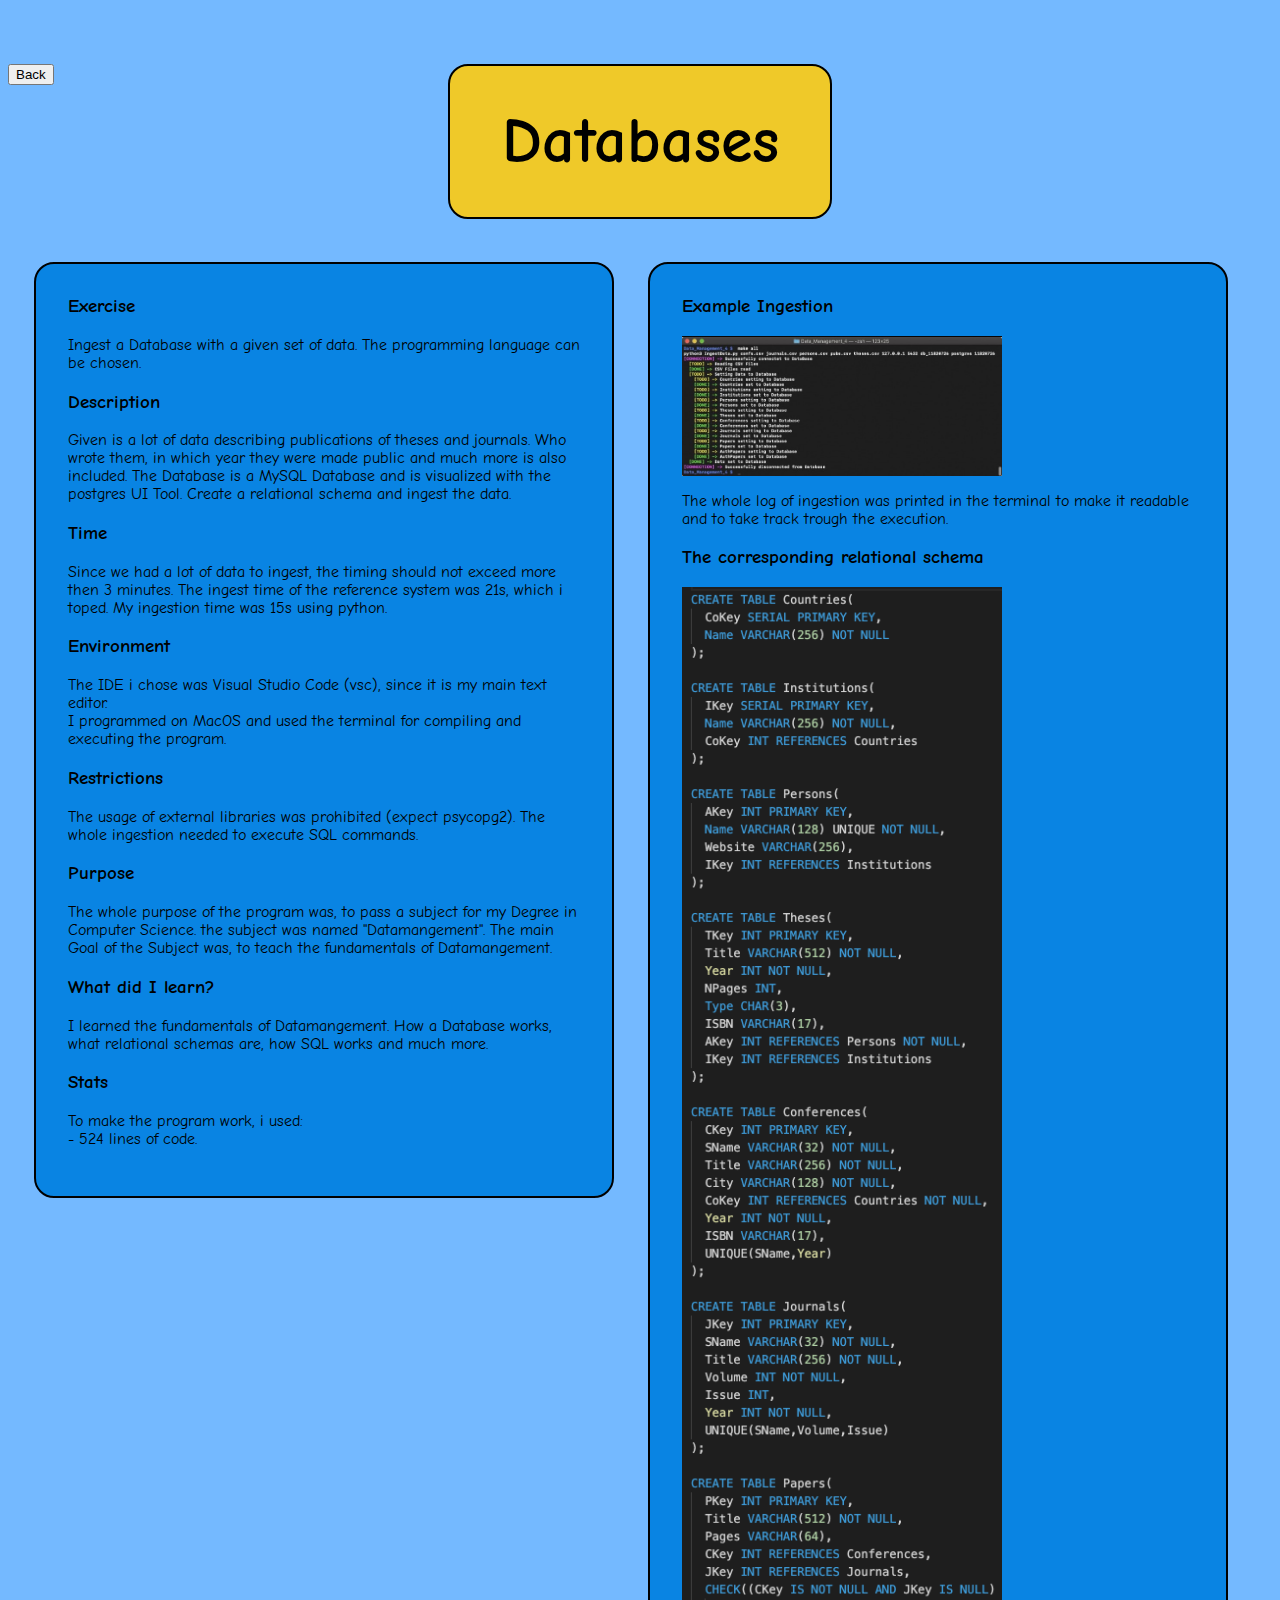
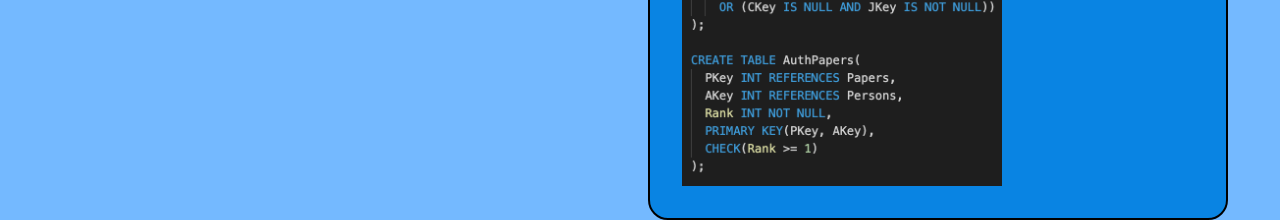
==== programming/db.html @ 651eb581 "data ingestion added" ====
<html>
    <head>
        <meta charset="UTF-8">
        <title>Portfolio</title>
        <link rel="stylesheet" href="style.css">  
        <link rel="stylesheet" href="../globalstyle.css">  
        <link href="https://fonts.googleapis.com/css2?family=Comic+Neue:wght@300&display=swap" rel="stylesheet">  
        <link href="https://fonts.googleapis.com/css2?family=Comic+Neue:wght@300;400&display=swap" rel="stylesheet">
    </head>
<body>
    <button class="backButton" onclick="location.href='../index.html';">Back</button>
    <h1 class="titleField">Databases</h1>
    <div class="fieldLeft">
        <h3>Exercise</h3> 
        <p>Ingest a Database with a given set of data. The programming language can be chosen.
        </p>
        <h3>Description</h3>
        <p>
            Given is a lot of data describing publications of theses and journals. Who wrote them, in which
            year they were made public and much more is also included. The Database is a MySQL Database and
            is visualized with the postgres UI Tool. Create a relational schema and ingest the data.
        </p>
        <h3>Time</h3>
        <p>
            Since we had a lot of data to ingest, the timing should not exceed more then 3 minutes. The
            ingest time of the reference system was 21s, which i toped. My ingestion time was 15s using python.
        </p>
        <h3>Environment</h3>
        <p>The IDE i chose was Visual Studio Code (vsc), since it is my main text editor.<br>
            I programmed on MacOS and used the terminal for compiling and executing the program. <br>
        </p>
        <h3>Restrictions</h3>
        <p>The usage of external libraries was prohibited (expect psycopg2). The whole ingestion
            needed to execute SQL commands.
        </p>
        <h3>Purpose</h3>
        <p>The whole purpose of the program was, to pass a subject for my Degree in Computer Science.
        the subject was named "Datamangement". The main Goal of the Subject was, to teach the fundamentals 
        of Datamangement. 
        </p>
        <h3>What did I learn?</h3>
        <p>I learned the fundamentals of Datamangement. How a Database works, what relational schemas are,
            how SQL works and much more.
        </p>
        <h3>Stats</h3>
        <p>To make the program work, i used: <br> - 524 lines of code.
    </div>
    <div class="fieldRight">
        <h3>Example Ingestion</h3>
            <img src="pics/db_1.jpeg" alt="db_1" style="width:25vw;">
        <p>The whole log of ingestion was printed in the terminal to make it readable and
            to take track trough the execution.</p>
        <h3>The corresponding relational schema</h3>
            <img src="pics/db_2.png" alt="db_2" style="width:25vw;">
            <img src="pics/db_3.png" alt="db_3" style="width:25vw;">
        
    </div>
</body>
---- programming/style.css ----
body {
    background-color: #74b9ff;
    font-family: 'Comic Neue', cursive;
    animation: transitionRotate 1s;
}

code {
    background-color: #eae9ed;
    border-radius: .125em;
    padding: .125em;
}

.titleField {
    color: black;
    background-color: #EFC929;
    border: solid black 2px;
    width: 30%;
    margin-top: 5vw;
    margin-left: auto;
    margin-right: auto;
    border-radius: 20px;
    text-align: center;
    padding-top: 3vw;
    padding-bottom: 3vw;
    font-size: 5vw;
}

.fieldLeft {
    position: absolute;
    color: black;
    /* background-color: #EFC929; */
    background-color: #0984e3;
    border: solid black 2px;
    width: 40%;
    margin-left: 2%;
    padding: 2.5%;
    padding-top: 1%;
    border-radius: 20px;

}

.fieldRight {
    position: absolute;
    color: black;
    background-color: #0984e3;
    border: solid black 2px;
    width: 40%;
    margin-left: 50%;
    padding: 2.5%;
    padding-top: 1%;
    border-radius: 20px;
}


@keyframes transitionRotate {
    from {
        opacity: 0;
        transform: rotate(-90deg);
        width: 0%;
    }
    to {
        opacity: 1;
        transform: rotate(0deg);
        width: 100%;
    }
}
---- globalstyle.css ----
.backButton {
    position: absolute;
}
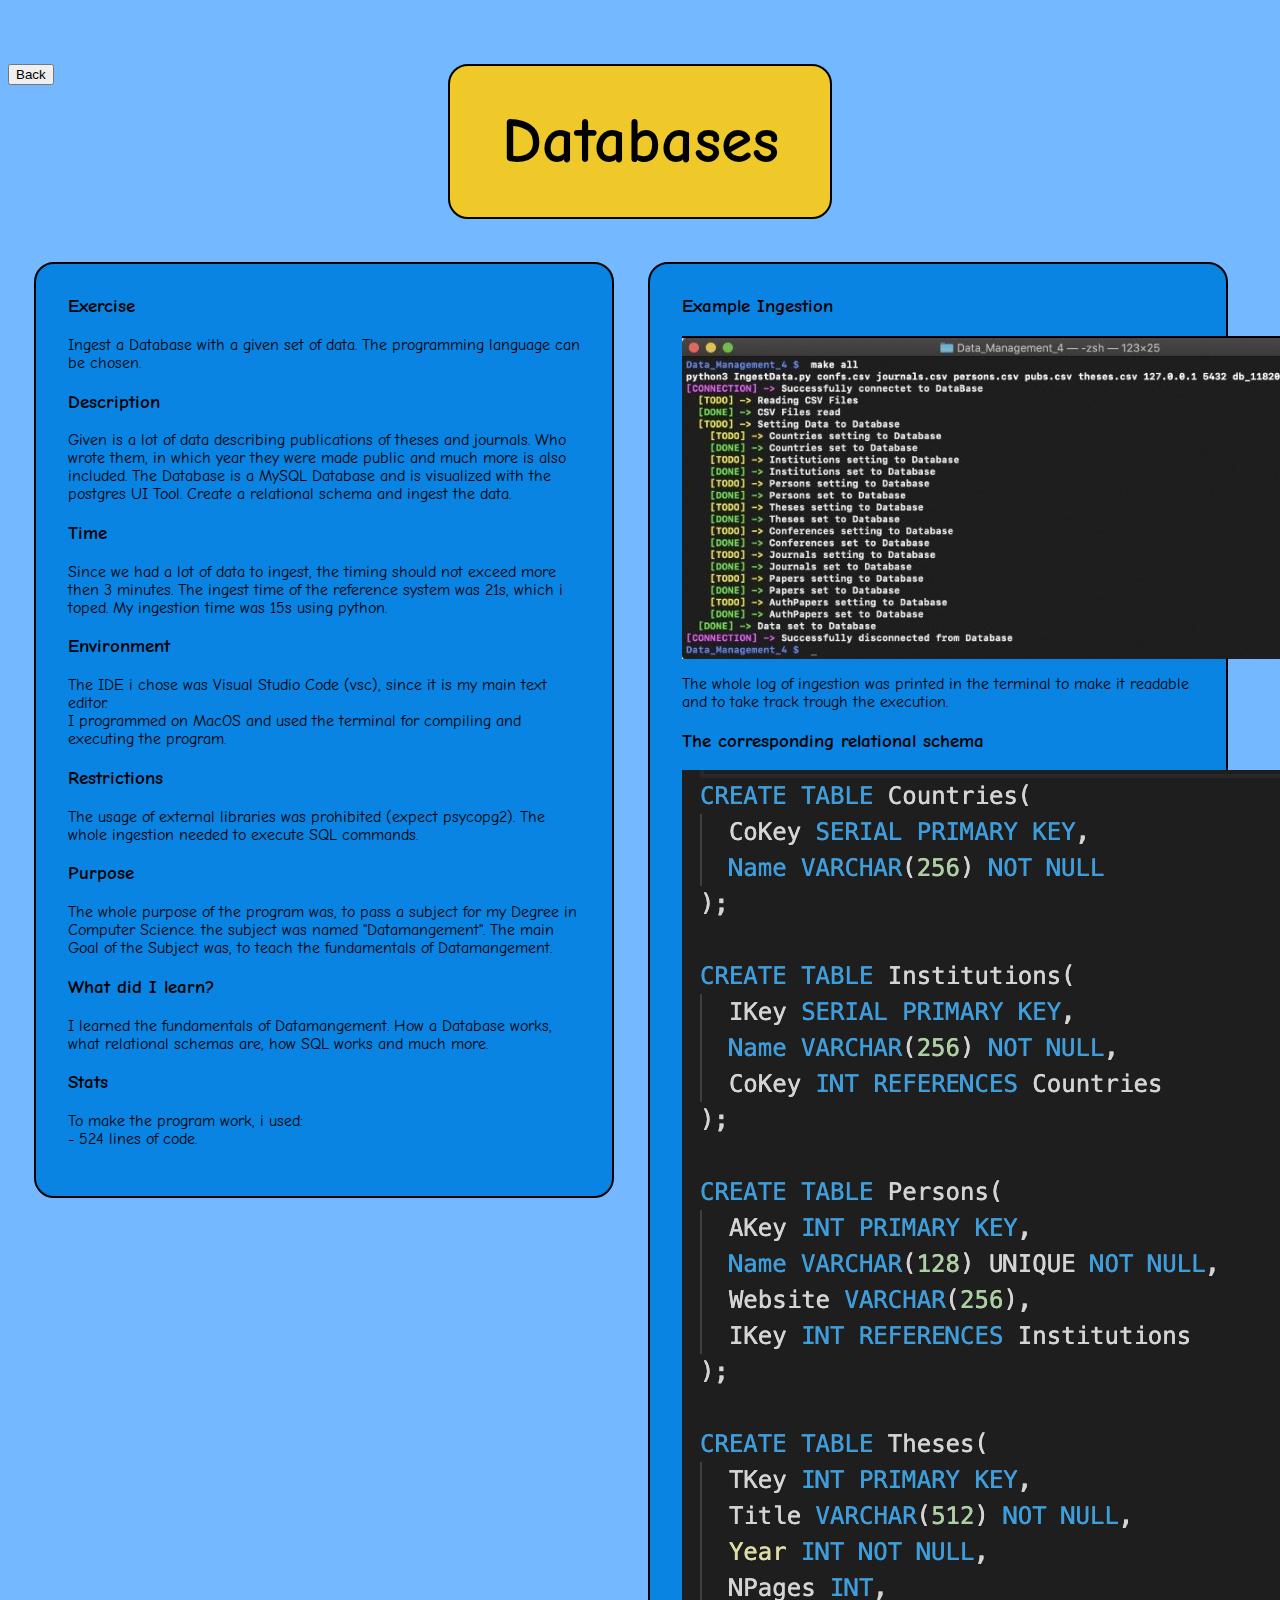
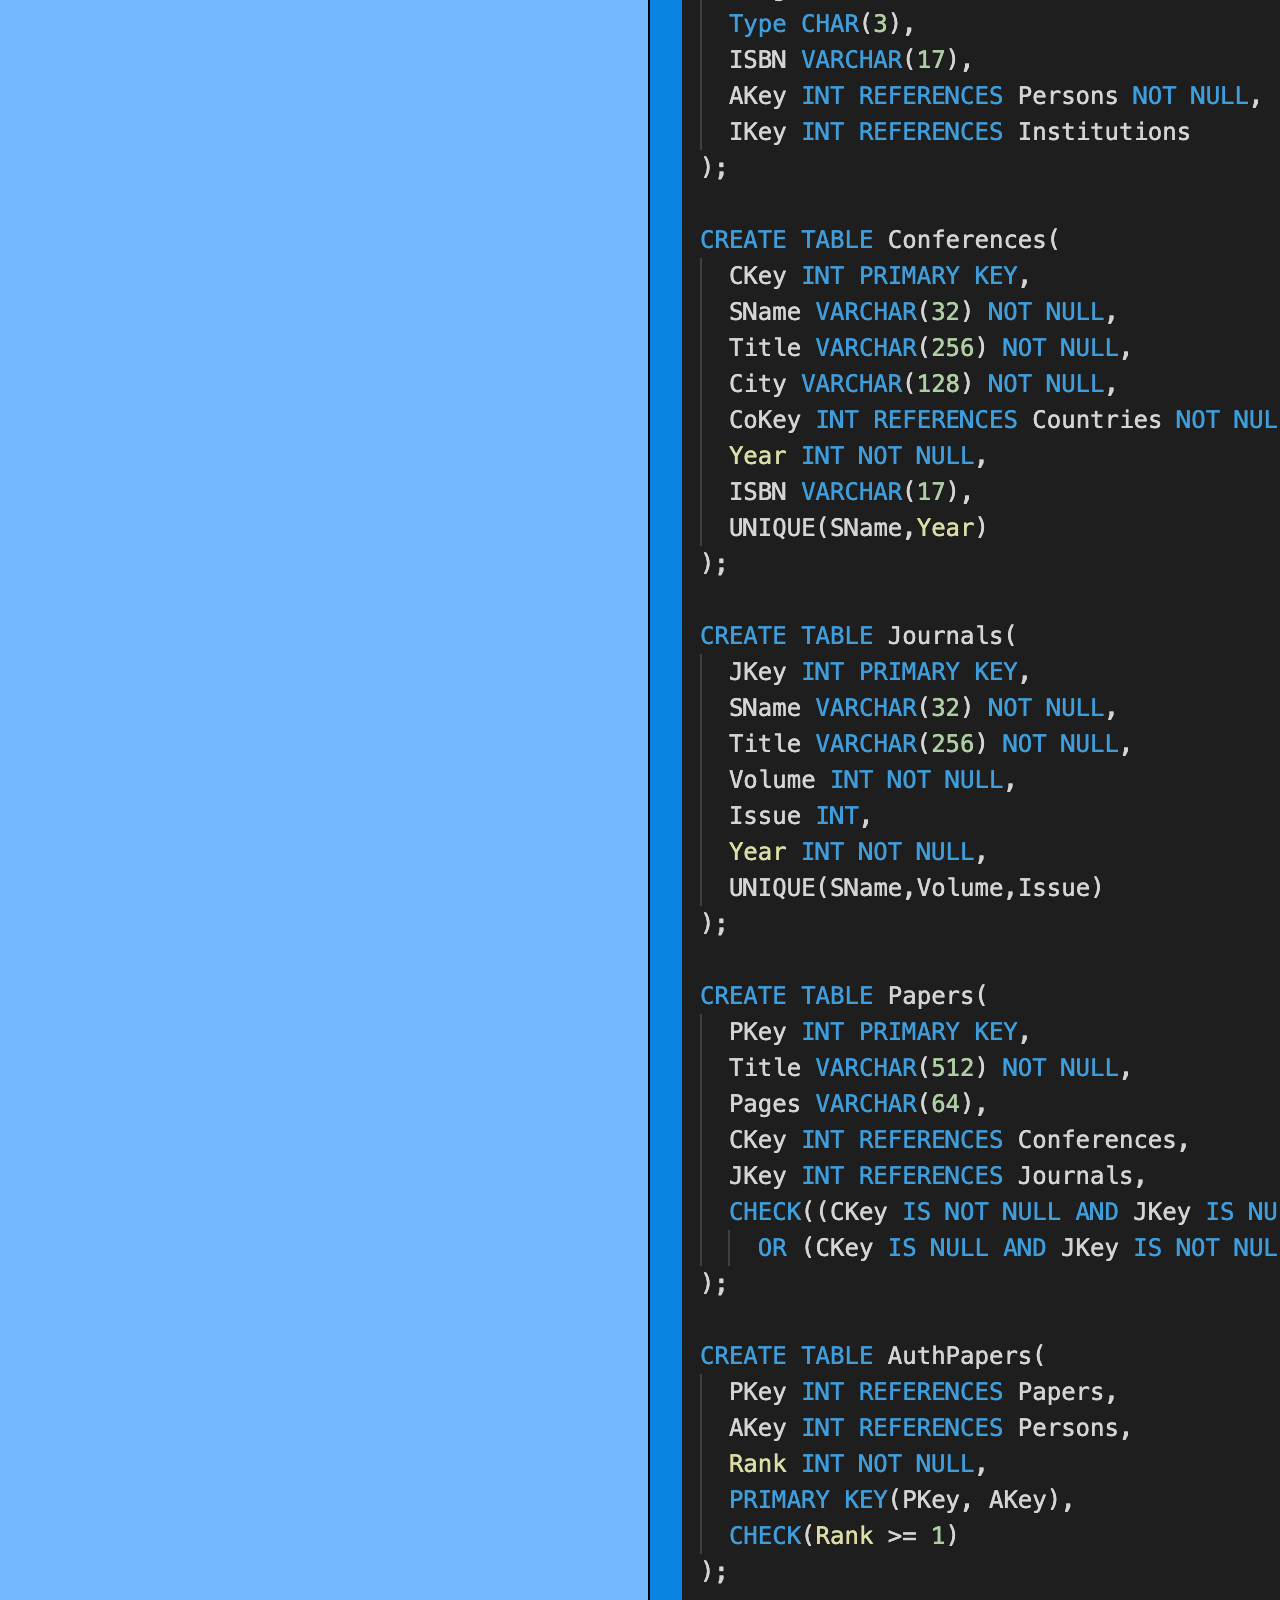
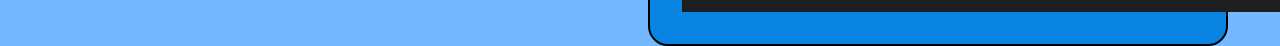
==== commit 07124390: "pictures size 25vw in stylesheet" ====
--- a/programming/db.html
+++ b/programming/db.html
@@ -2,7 +2,8 @@
     <head>
         <meta charset="UTF-8">
         <title>Portfolio</title>
-        <link rel="stylesheet" href="style.css">  
+        <link rel="stylesheet" media="screen and (max-device-width: 600px)" href="style_phone.css">  
+        <link rel="stylesheet" media="screen and (min-device-width: 600px)" href="style.css">  
         <link rel="stylesheet" href="../globalstyle.css">  
         <link href="https://fonts.googleapis.com/css2?family=Comic+Neue:wght@300&display=swap" rel="stylesheet">  
         <link href="https://fonts.googleapis.com/css2?family=Comic+Neue:wght@300;400&display=swap" rel="stylesheet">
@@ -47,12 +48,12 @@
     </div>
     <div class="fieldRight">
         <h3>Example Ingestion</h3>
-            <img src="pics/db_1.jpeg" alt="db_1" style="width:25vw;">
+            <img src="pics/db_1.jpeg" alt="db_1" >
         <p>The whole log of ingestion was printed in the terminal to make it readable and
             to take track trough the execution.</p>
         <h3>The corresponding relational schema</h3>
-            <img src="pics/db_2.png" alt="db_2" style="width:25vw;">
-            <img src="pics/db_3.png" alt="db_3" style="width:25vw;">
+            <img src="pics/db_2.png" alt="db_2" >
+            <img src="pics/db_3.png" alt="db_3" >
         
     </div>
 </body>--- a/programming/style_phone.css
+++ b/programming/style_phone.css
@@ -0,0 +1,71 @@
+body {
+    background-color: #74b9ff;
+    font-family: 'Comic Neue', cursive;
+    animation: transitionRotate 1s;
+    font-size: 3vw;
+}
+
+code {
+    background-color: #eae9ed;
+    border-radius: .125em;
+    padding: .125em;
+}
+
+img {
+    width: 55vw;
+}
+.titleField {
+    color: black;
+    background-color: #EFC929;
+    border: solid black 2px;
+    width: 30%;
+    margin-top: 5vw;
+    margin-left: auto;
+    margin-right: auto;
+    border-radius: 20px;
+    text-align: center;
+    padding-top: 3vw;
+    padding-bottom: 3vw;
+    font-size: 5vw;
+}
+
+.fieldLeft {
+    position: relative;
+    color: black;
+    background-color: #0984e3;
+    border: solid black 2px;
+    width: 75%;
+    margin-left: 10%;
+    margin-right: 10%;
+    padding: 2.5%;
+    padding-top: 1%;
+    border-radius: 20px;
+}
+
+.fieldRight {
+    position: relative;
+    color: black;
+    background-color: #0984e3;
+    border: solid black 2px;
+    width: 75%;
+    margin-left: 10%;
+    margin-right: 10%;
+    margin-top: 5%;
+    padding: 2.5%;
+    padding-top: 1%;
+    border-radius: 20px;
+}
+
+
+@keyframes transitionRotate {
+    from {
+        opacity: 0;
+        transform: rotate(-90deg);
+        width: 0%;
+    }
+    to {
+        opacity: 1;
+        transform: rotate(0deg);
+        width: 100%;
+    }
+}